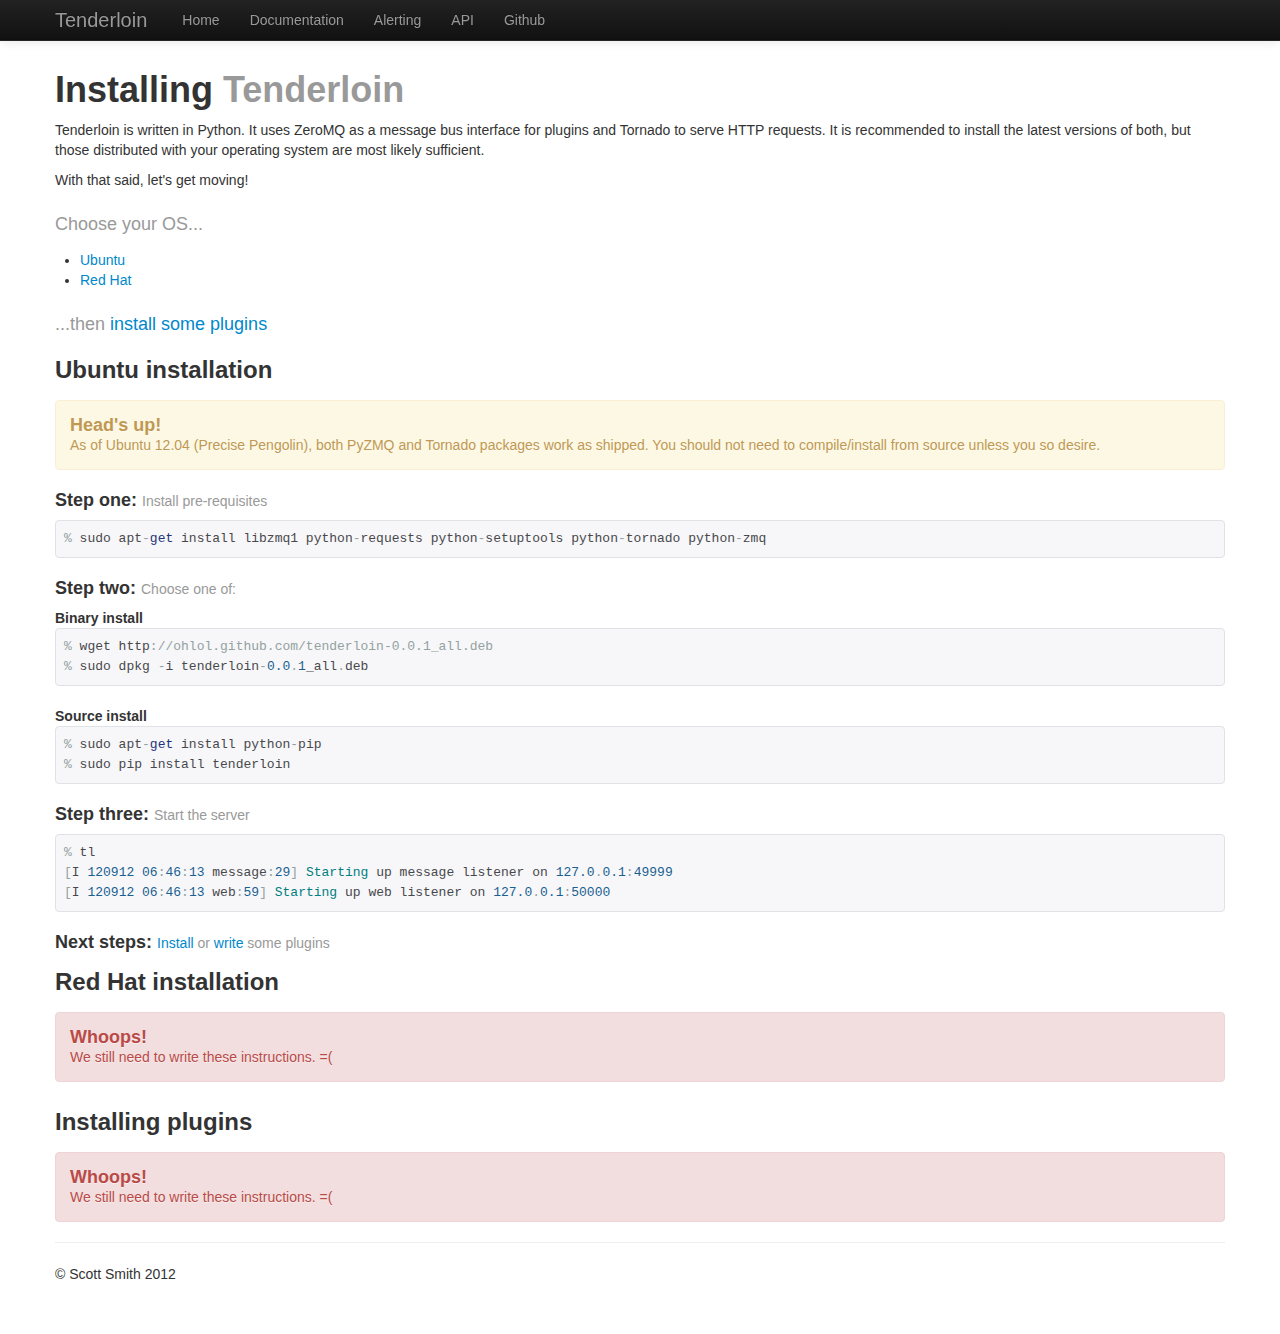
==== install.html @ 00b48a37 "updated docs and added deb pkg" ====
<!DOCTYPE html>
<html lang="en">
  <head>
    <meta charset="utf-8">
    <title>Installing Tenderloin</title>
    <meta name="viewport" content="width=device-width, initial-scale=1.0">
    <meta name="description" content="">
    <meta name="author" content="Scott Smith <scott@ohlol.net>">

    <link href="assets/css/bootstrap.css" rel="stylesheet">
    <link href="assets/css/prettify.css" rel="stylesheet">
    <style type="text/css">
      body {
        padding-top: 60px;
        padding-bottom: 40px;
      }
    </style>
    <link href="assets/css/bootstrap-responsive.css" rel="stylesheet">

    <!--[if lt IE 9]>
      <script src="http://html5shim.googlecode.com/svn/trunk/html5.js"></script>
    <![endif]-->

    <link rel="shortcut icon" href="assets/ico/favicon.ico">
    <link rel="apple-touch-icon-precomposed" sizes="144x144" href="assets/ico/apple-touch-icon-144-precomposed.png">
    <link rel="apple-touch-icon-precomposed" sizes="114x114" href="assets/ico/apple-touch-icon-114-precomposed.png">
    <link rel="apple-touch-icon-precomposed" sizes="72x72" href="assets/ico/apple-touch-icon-72-precomposed.png">
    <link rel="apple-touch-icon-precomposed" href="assets/ico/apple-touch-icon-57-precomposed.png">
  </head>

  <body onload="prettyPrint()">

    <div class="navbar navbar-inverse navbar-fixed-top">
      <div class="navbar-inner">
        <div class="container">
          <a class="btn btn-navbar" data-toggle="collapse" data-target=".nav-collapse">
            <span class="icon-bar"></span>
            <span class="icon-bar"></span>
            <span class="icon-bar"></span>
          </a>
          <a class="brand" href="index.html">Tenderloin</a>
          <div class="nav-collapse collapse">
            <ul class="nav">
              <li><a href="index.html">Home</a></li>
              <li><a href="docs.html">Documentation</a></li>
              <li><a href="alerting.html">Alerting</a></li>
              <li><a href="api.html">API</a></li>
              <li><A href="https://github.com/ohlol/tenderloin">Github</a></li>
            </ul>
          </div>
        </div>
      </div>
    </div>

    <div class="container">

      <h1>Installing <span class="muted">Tenderloin</span></h1>
      <p>Tenderloin is written in Python. It uses ZeroMQ as a message
        bus interface for plugins and Tornado to serve HTTP
        requests. It is recommended to install the latest versions of
        both, but those distributed with your operating system are
        most likely sufficient.</p>
      <p>With that said, let's get moving!</p>

      <h2><small>Choose your OS...</small></h2>
      <ul>
        <li><a href="#ubuntu">Ubuntu</a></li>
        <li><a href="#redhat">Red Hat</a></li>
      </ul>

      <h2><small>...then <a href="#plugins">install some plugins</a></small></h2>

      <h3 id="ubuntu">Ubuntu installation</h3>
      <div class="alert alert-block">
        <h4>Head's up!</h4>
        <p>As of Ubuntu 12.04 (Precise
          Pengolin), both PyZMQ and Tornado packages work as shipped.
          You should not need to compile/install from source unless you
          so desire.</p>
      </div>
      <h4>Step one: <small>Install pre-requisites</small></h4>
      <pre class="prettyprint">% sudo apt-get install libzmq1 python-requests python-setuptools python-tornado python-zmq</pre>
      <h4>Step two: <small>Choose one of:</small></h4>
      <strong>Binary install</strong>
      <pre class="prettyprint">% wget http://ohlol.github.com/tenderloin-0.0.1_all.deb
% sudo dpkg -i tenderloin-0.0.1_all.deb</pre>
      <strong>Source install</strong>
      <pre class="prettyprint">% sudo apt-get install python-pip
% sudo pip install tenderloin</pre>
      <h4>Step three: <small>Start the server</small></h4>
      <pre class="prettyprint">% tl
[I 120912 06:46:13 message:29] Starting up message listener on 127.0.0.1:49999
[I 120912 06:46:13 web:59] Starting up web listener on 127.0.0.1:50000</pre>
      <h4>Next steps: <small><a href="#plugins">Install</a> or <a href="api.html">write</a> some plugins</small></h4>

      <h3 id="redhat">Red Hat installation</h3>
      <div class="alert alert-error alert-block">
        <h4>Whoops!</h4>
        <p>We still need to write these instructions. =(</p>
      </div>

      <h3 id="plugins">Installing plugins</h3>
      <div class="alert alert-error alert-block">
        <h4>Whoops!</h4>
        <p>We still need to write these instructions. =(</p>
      </div>

      <hr>

      <footer>
        <p>&copy; Scott Smith 2012</p>
      </footer>

    </div>

    <script src="assets/js/jquery.js"></script>
    <script src="assets/js/bootstrap-transition.js"></script>
    <script src="assets/js/bootstrap-alert.js"></script>
    <script src="assets/js/bootstrap-modal.js"></script>
    <script src="assets/js/bootstrap-dropdown.js"></script>
    <script src="assets/js/bootstrap-scrollspy.js"></script>
    <script src="assets/js/bootstrap-tab.js"></script>
    <script src="assets/js/bootstrap-tooltip.js"></script>
    <script src="assets/js/bootstrap-popover.js"></script>
    <script src="assets/js/bootstrap-button.js"></script>
    <script src="assets/js/bootstrap-collapse.js"></script>
    <script src="assets/js/bootstrap-carousel.js"></script>
    <script src="assets/js/bootstrap-typeahead.js"></script>
    <script src="assets/js/prettify.js"></script>

  </body>
</html>
---- assets/css/prettify.css ----
.com { color: #93a1a1; }
.lit { color: #195f91; }
.pun, .opn, .clo { color: #93a1a1; }
.fun { color: #dc322f; }
.str, .atv { color: #D14; }
.kwd, .prettyprint .tag { color: #1e347b; }
.typ, .atn, .dec, .var { color: teal; }
.pln { color: #48484c; }

.prettyprint {
  padding: 8px;
  background-color: #f7f7f9;
  border: 1px solid #e1e1e8;
}
.prettyprint.linenums {
  -webkit-box-shadow: inset 40px 0 0 #fbfbfc, inset 41px 0 0 #ececf0;
     -moz-box-shadow: inset 40px 0 0 #fbfbfc, inset 41px 0 0 #ececf0;
          box-shadow: inset 40px 0 0 #fbfbfc, inset 41px 0 0 #ececf0;
}

/* Specify class=linenums on a pre to get line numbering */
ol.linenums {
  margin: 0 0 0 33px; /* IE indents via margin-left */
}
ol.linenums li {
  padding-left: 12px;
  color: #bebec5;
  line-height: 20px;
  text-shadow: 0 1px 0 #fff;
}
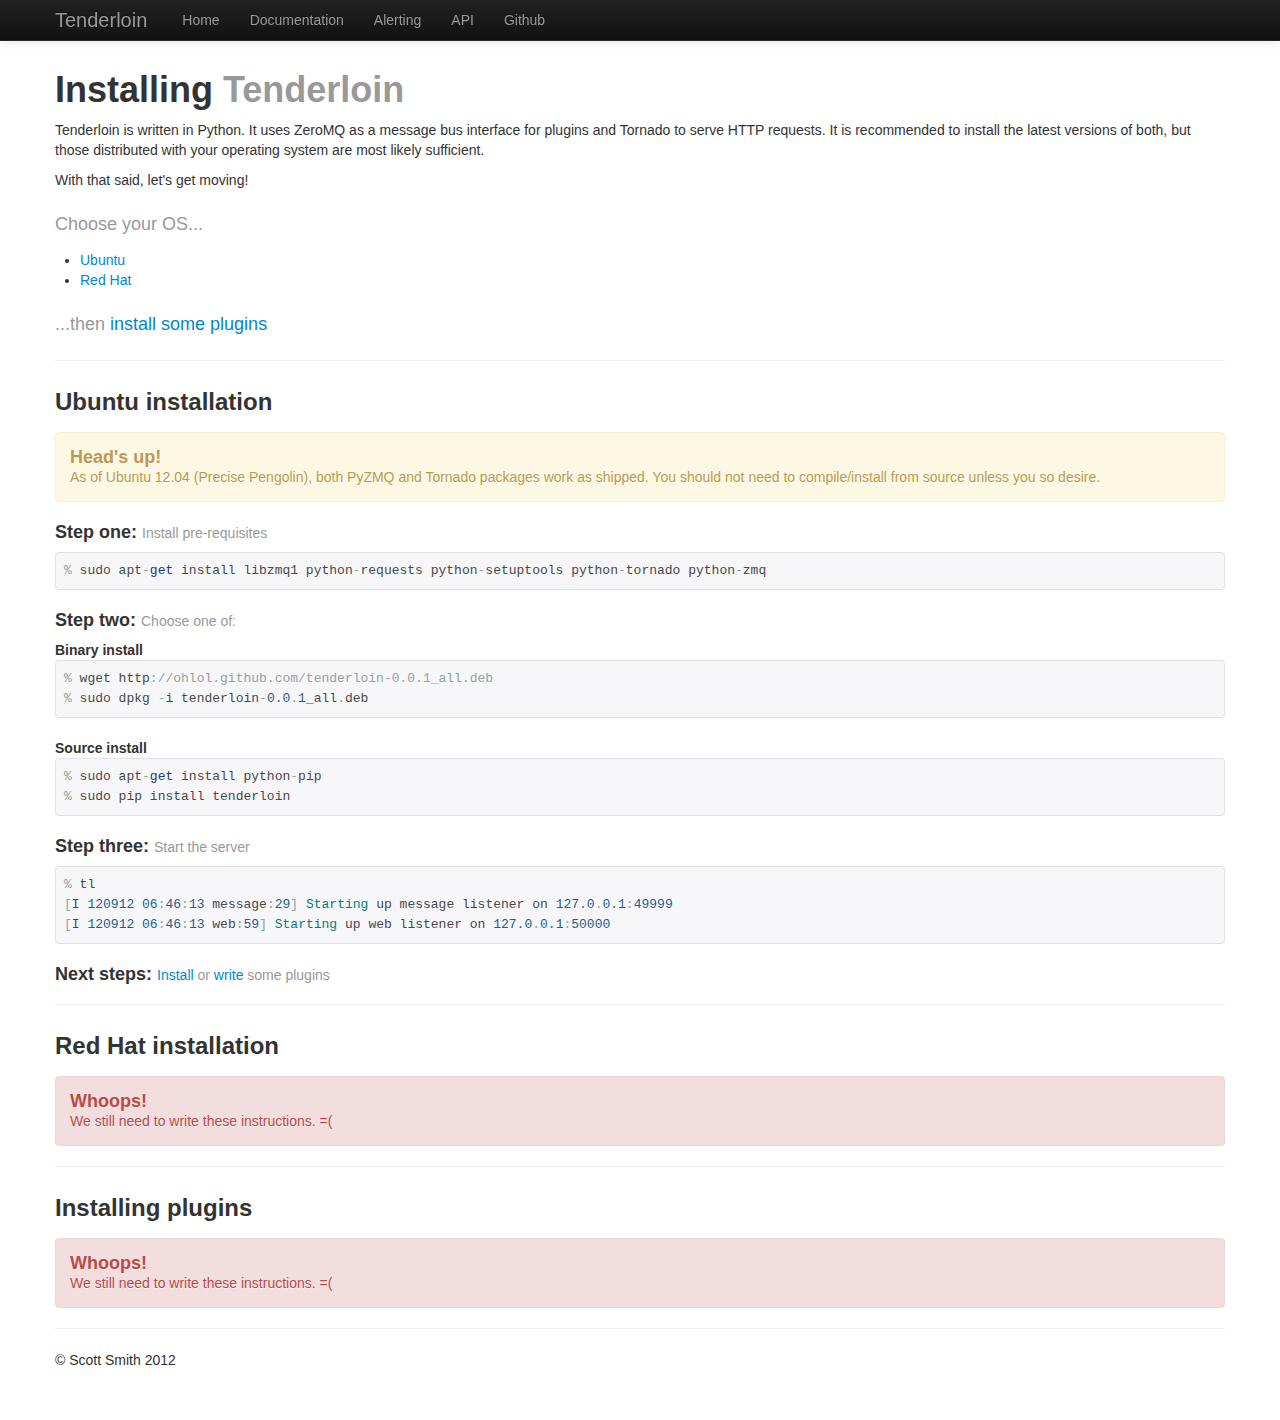
==== commit 1b5c8977: "add hrs" ====
--- a/install.html
+++ b/install.html
@@ -70,6 +70,8 @@
 
       <h2><small>...then <a href="#plugins">install some plugins</a></small></h2>
 
+      <hr>
+
       <h3 id="ubuntu">Ubuntu installation</h3>
       <div class="alert alert-block">
         <h4>Head's up!</h4>
@@ -93,11 +95,15 @@
 [I 120912 06:46:13 web:59] Starting up web listener on 127.0.0.1:50000</pre>
       <h4>Next steps: <small><a href="#plugins">Install</a> or <a href="api.html">write</a> some plugins</small></h4>
 
+      <hr>
+
       <h3 id="redhat">Red Hat installation</h3>
       <div class="alert alert-error alert-block">
         <h4>Whoops!</h4>
         <p>We still need to write these instructions. =(</p>
       </div>
+
+      <hr>
 
       <h3 id="plugins">Installing plugins</h3>
       <div class="alert alert-error alert-block">
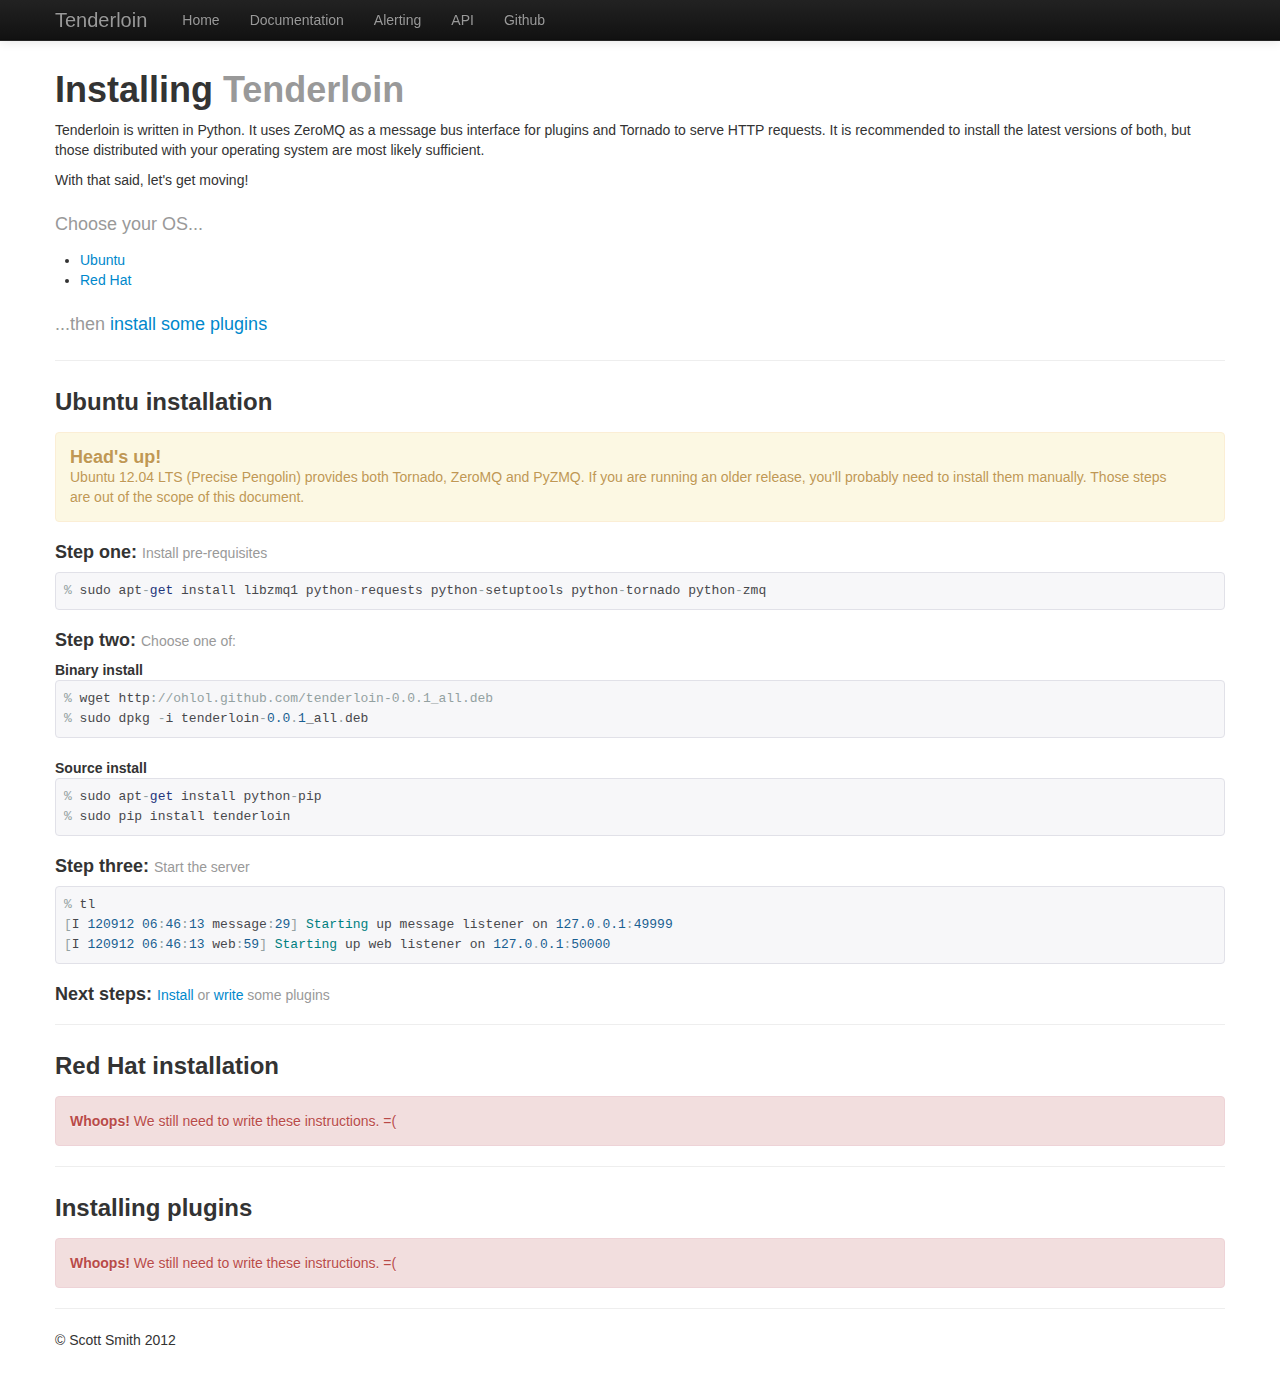
==== commit 5eb69022: "hi" ====
--- a/install.html
+++ b/install.html
@@ -75,10 +75,10 @@
       <h3 id="ubuntu">Ubuntu installation</h3>
       <div class="alert alert-block">
         <h4>Head's up!</h4>
-        <p>As of Ubuntu 12.04 (Precise
-          Pengolin), both PyZMQ and Tornado packages work as shipped.
-          You should not need to compile/install from source unless you
-          so desire.</p>
+        <p>Ubuntu 12.04 LTS (Precise Pengolin) provides both Tornado,
+          ZeroMQ and PyZMQ. If you are running an older release, you'll
+          probably need to install them manually. Those steps are out of the
+          scope of this document.</p>
       </div>
       <h4>Step one: <small>Install pre-requisites</small></h4>
       <pre class="prettyprint">% sudo apt-get install libzmq1 python-requests python-setuptools python-tornado python-zmq</pre>
@@ -99,16 +99,14 @@
 
       <h3 id="redhat">Red Hat installation</h3>
       <div class="alert alert-error alert-block">
-        <h4>Whoops!</h4>
-        <p>We still need to write these instructions. =(</p>
+        <strong>Whoops!</strong> We still need to write these instructions. =(
       </div>
 
       <hr>
 
       <h3 id="plugins">Installing plugins</h3>
       <div class="alert alert-error alert-block">
-        <h4>Whoops!</h4>
-        <p>We still need to write these instructions. =(</p>
+        <strong>Whoops!</strong> We still need to write these instructions. =(
       </div>
 
       <hr>
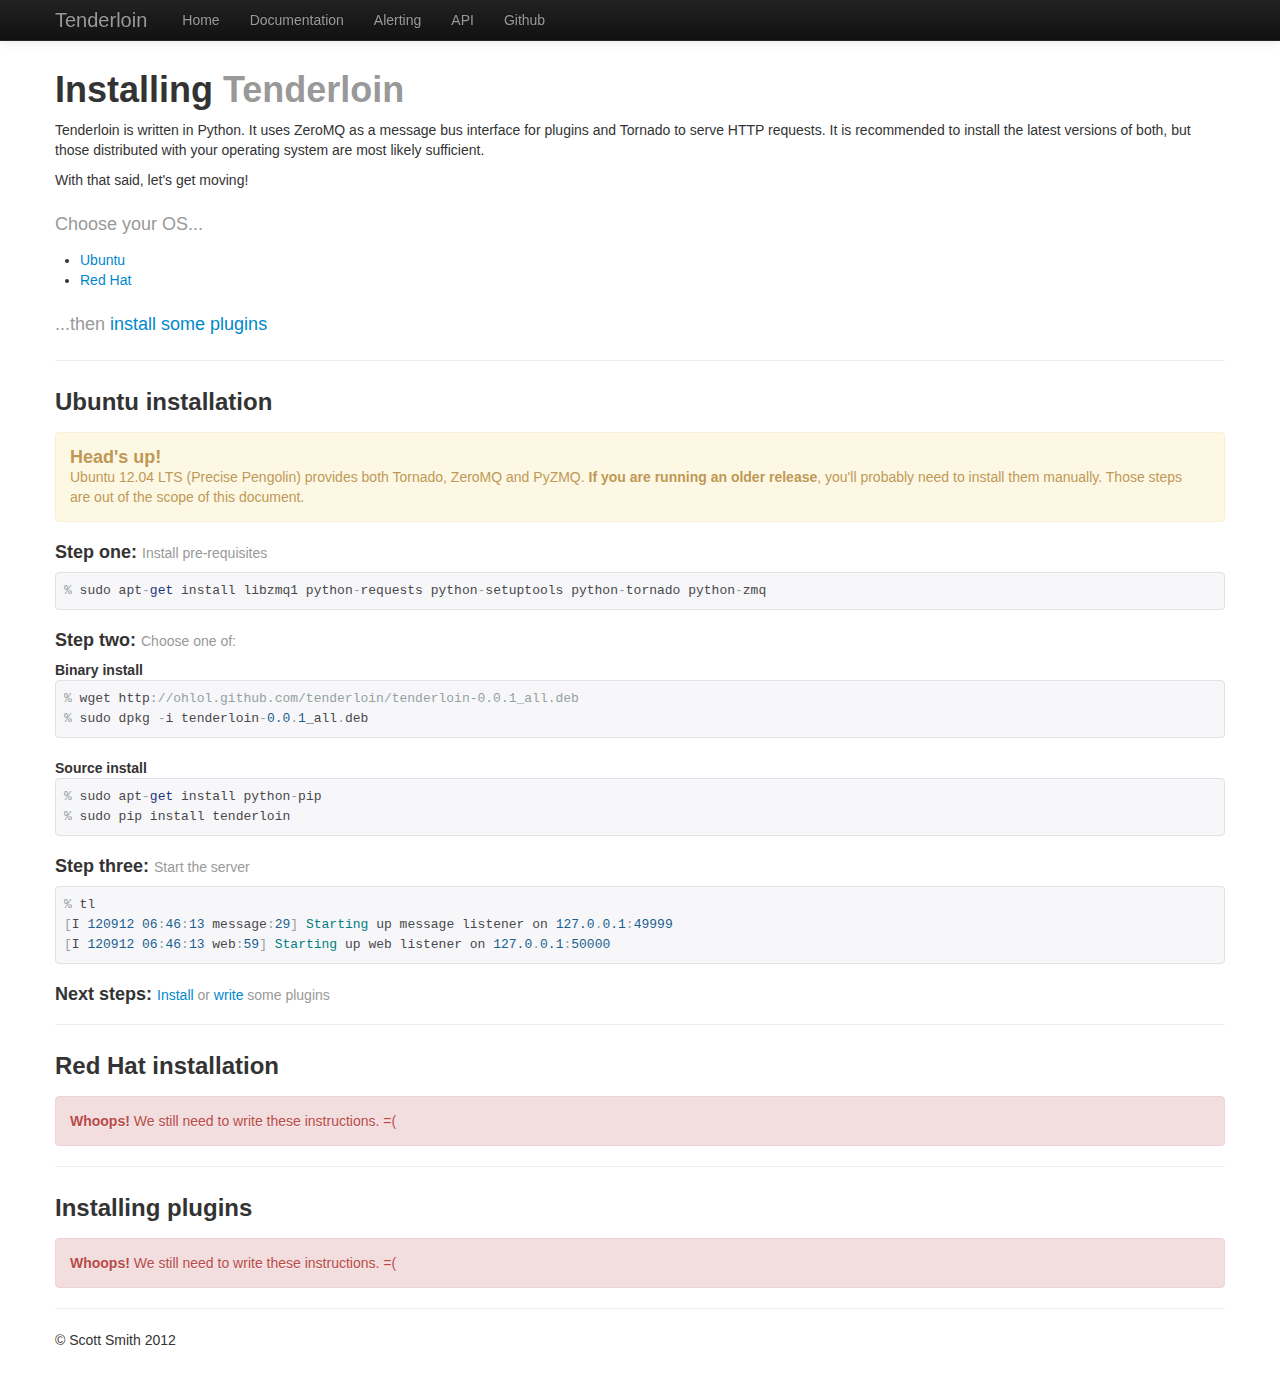
==== commit 2e07bda2: "wat" ====
--- a/install.html
+++ b/install.html
@@ -76,15 +76,15 @@
       <div class="alert alert-block">
         <h4>Head's up!</h4>
         <p>Ubuntu 12.04 LTS (Precise Pengolin) provides both Tornado,
-          ZeroMQ and PyZMQ. If you are running an older release, you'll
-          probably need to install them manually. Those steps are out of the
-          scope of this document.</p>
+          ZeroMQ and PyZMQ. <strong>If you are running an older
+          release</strong>, you'll probably need to install them
+          manually. Those steps are out of the scope of this document.</p>
       </div>
       <h4>Step one: <small>Install pre-requisites</small></h4>
       <pre class="prettyprint">% sudo apt-get install libzmq1 python-requests python-setuptools python-tornado python-zmq</pre>
       <h4>Step two: <small>Choose one of:</small></h4>
       <strong>Binary install</strong>
-      <pre class="prettyprint">% wget http://ohlol.github.com/tenderloin-0.0.1_all.deb
+      <pre class="prettyprint">% wget http://ohlol.github.com/tenderloin/tenderloin-0.0.1_all.deb
 % sudo dpkg -i tenderloin-0.0.1_all.deb</pre>
       <strong>Source install</strong>
       <pre class="prettyprint">% sudo apt-get install python-pip
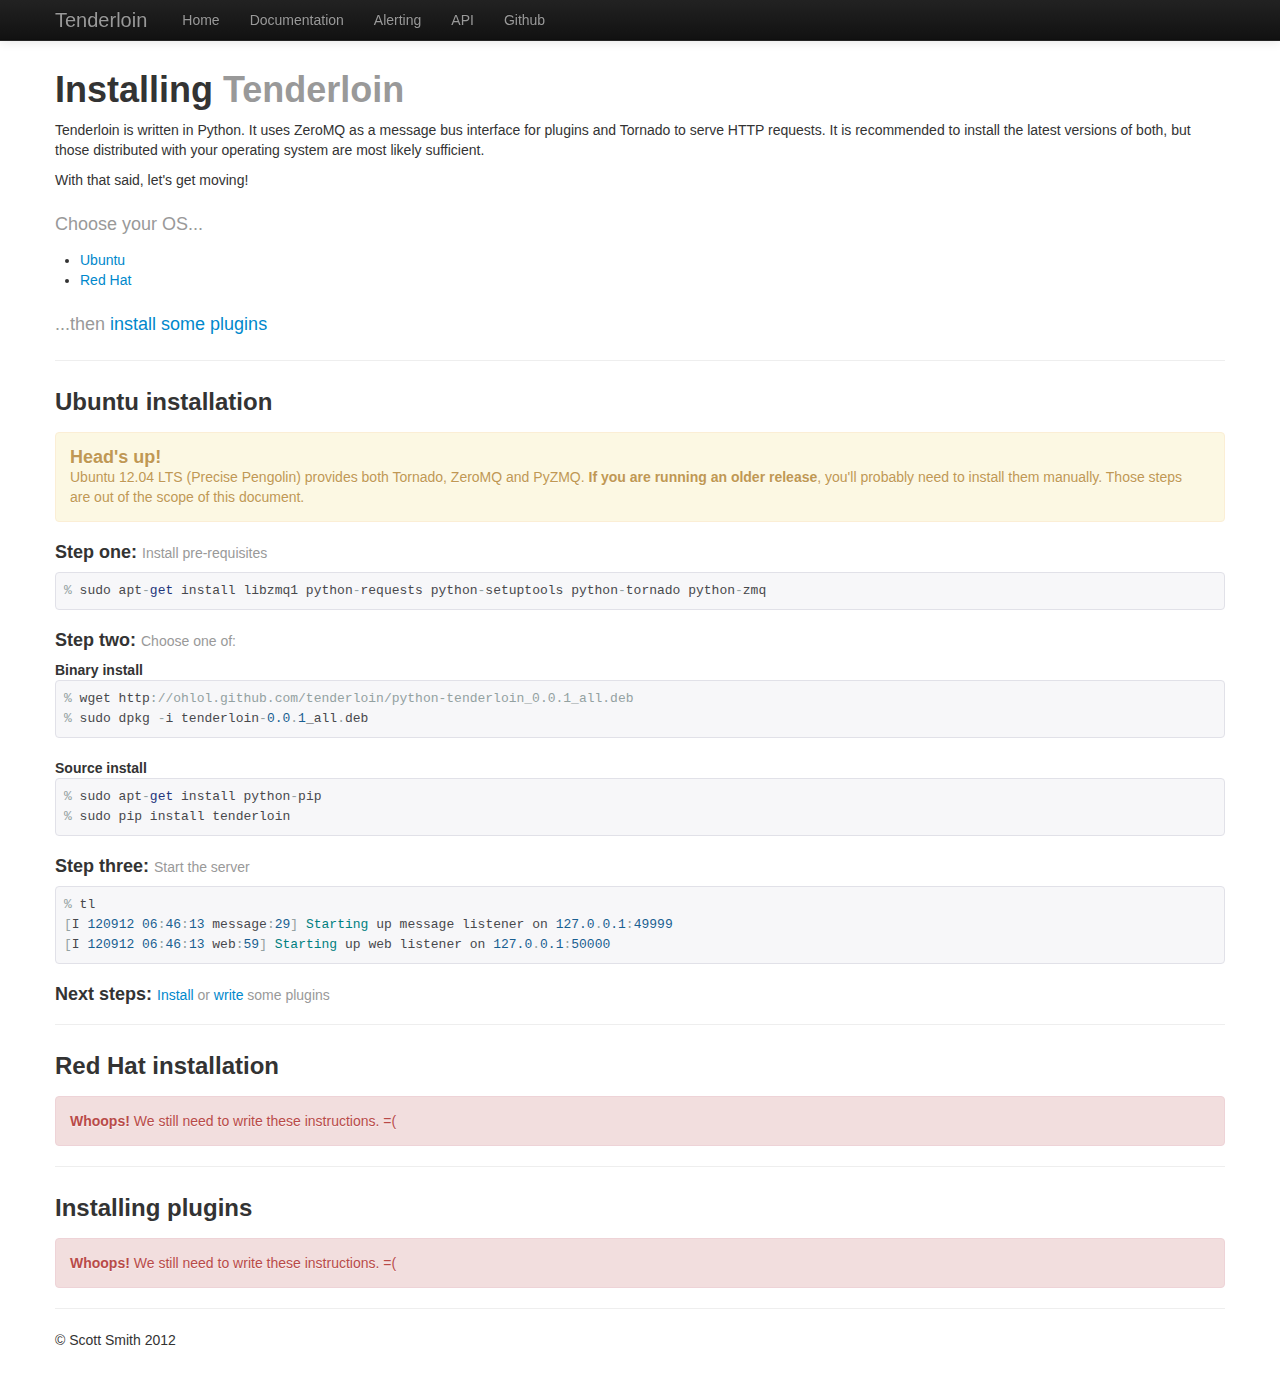
==== commit 170e0188: "wat" ====
--- a/install.html
+++ b/install.html
@@ -84,7 +84,7 @@
       <pre class="prettyprint">% sudo apt-get install libzmq1 python-requests python-setuptools python-tornado python-zmq</pre>
       <h4>Step two: <small>Choose one of:</small></h4>
       <strong>Binary install</strong>
-      <pre class="prettyprint">% wget http://ohlol.github.com/tenderloin/tenderloin-0.0.1_all.deb
+      <pre class="prettyprint">% wget http://ohlol.github.com/tenderloin/python-tenderloin_0.0.1_all.deb
 % sudo dpkg -i tenderloin-0.0.1_all.deb</pre>
       <strong>Source install</strong>
       <pre class="prettyprint">% sudo apt-get install python-pip
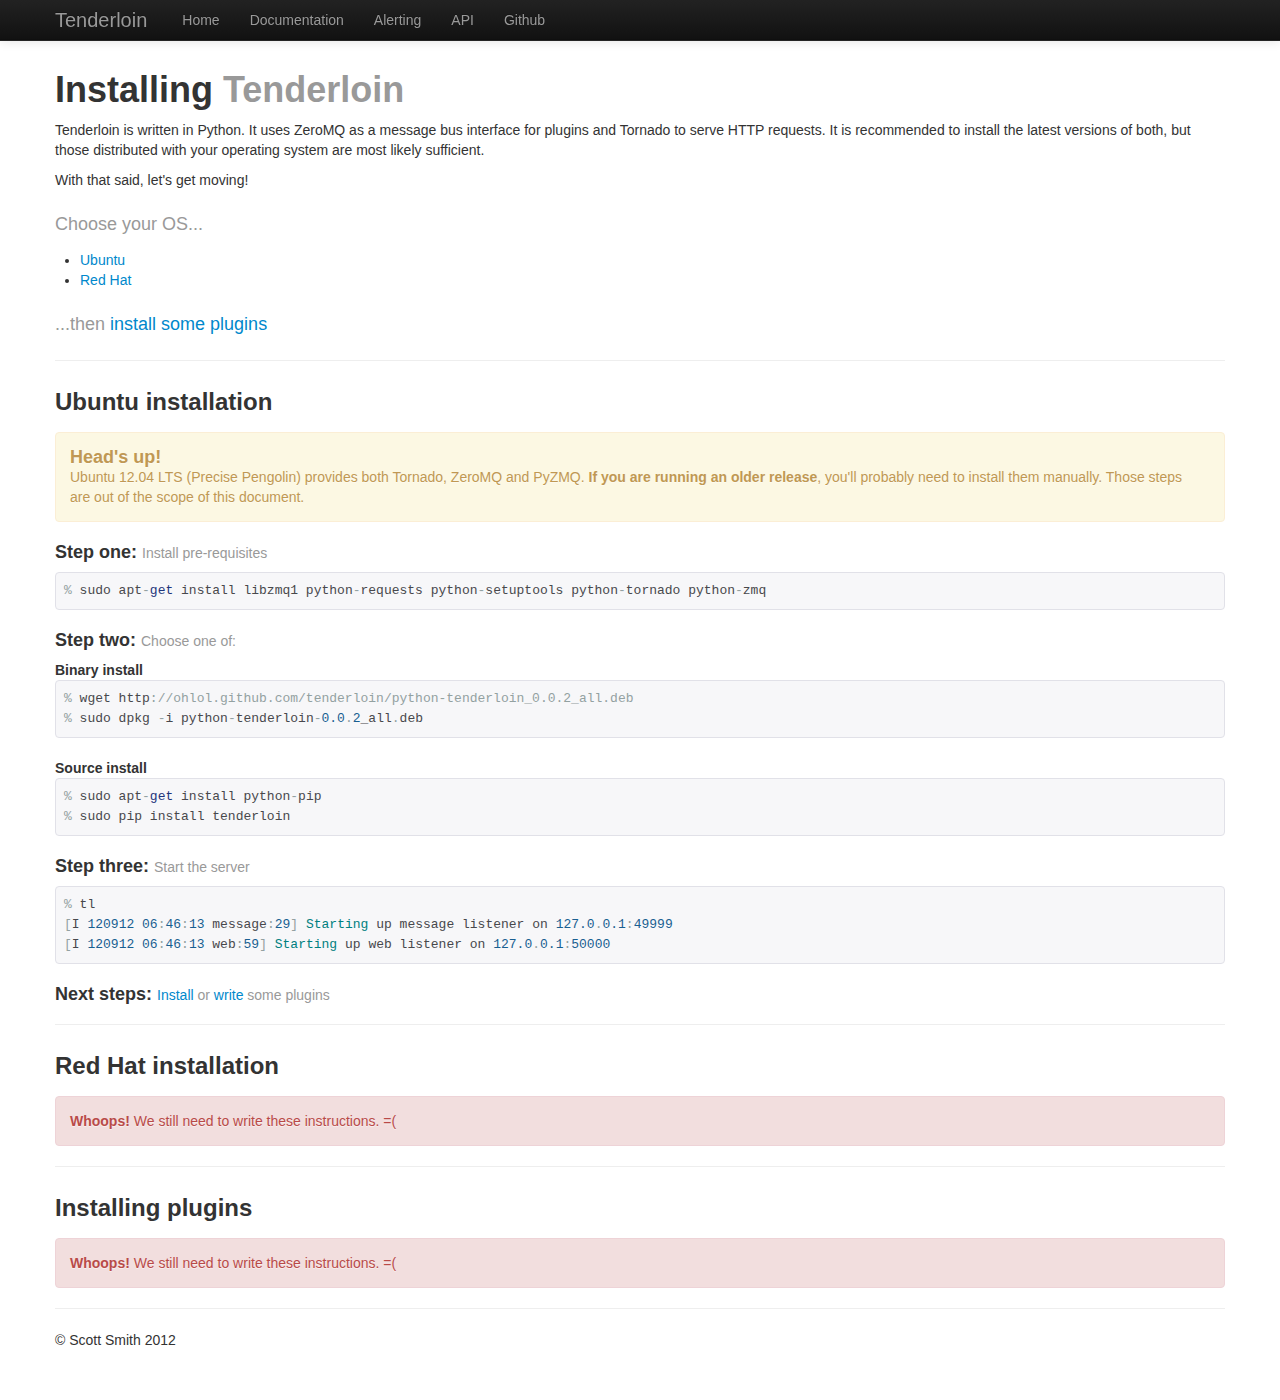
==== commit 235a3148: "update for new version" ====
--- a/install.html
+++ b/install.html
@@ -84,8 +84,8 @@
       <pre class="prettyprint">% sudo apt-get install libzmq1 python-requests python-setuptools python-tornado python-zmq</pre>
       <h4>Step two: <small>Choose one of:</small></h4>
       <strong>Binary install</strong>
-      <pre class="prettyprint">% wget http://ohlol.github.com/tenderloin/python-tenderloin_0.0.1_all.deb
-% sudo dpkg -i tenderloin-0.0.1_all.deb</pre>
+      <pre class="prettyprint">% wget http://ohlol.github.com/tenderloin/python-tenderloin_0.0.2_all.deb
+% sudo dpkg -i python-tenderloin-0.0.2_all.deb</pre>
       <strong>Source install</strong>
       <pre class="prettyprint">% sudo apt-get install python-pip
 % sudo pip install tenderloin</pre>
